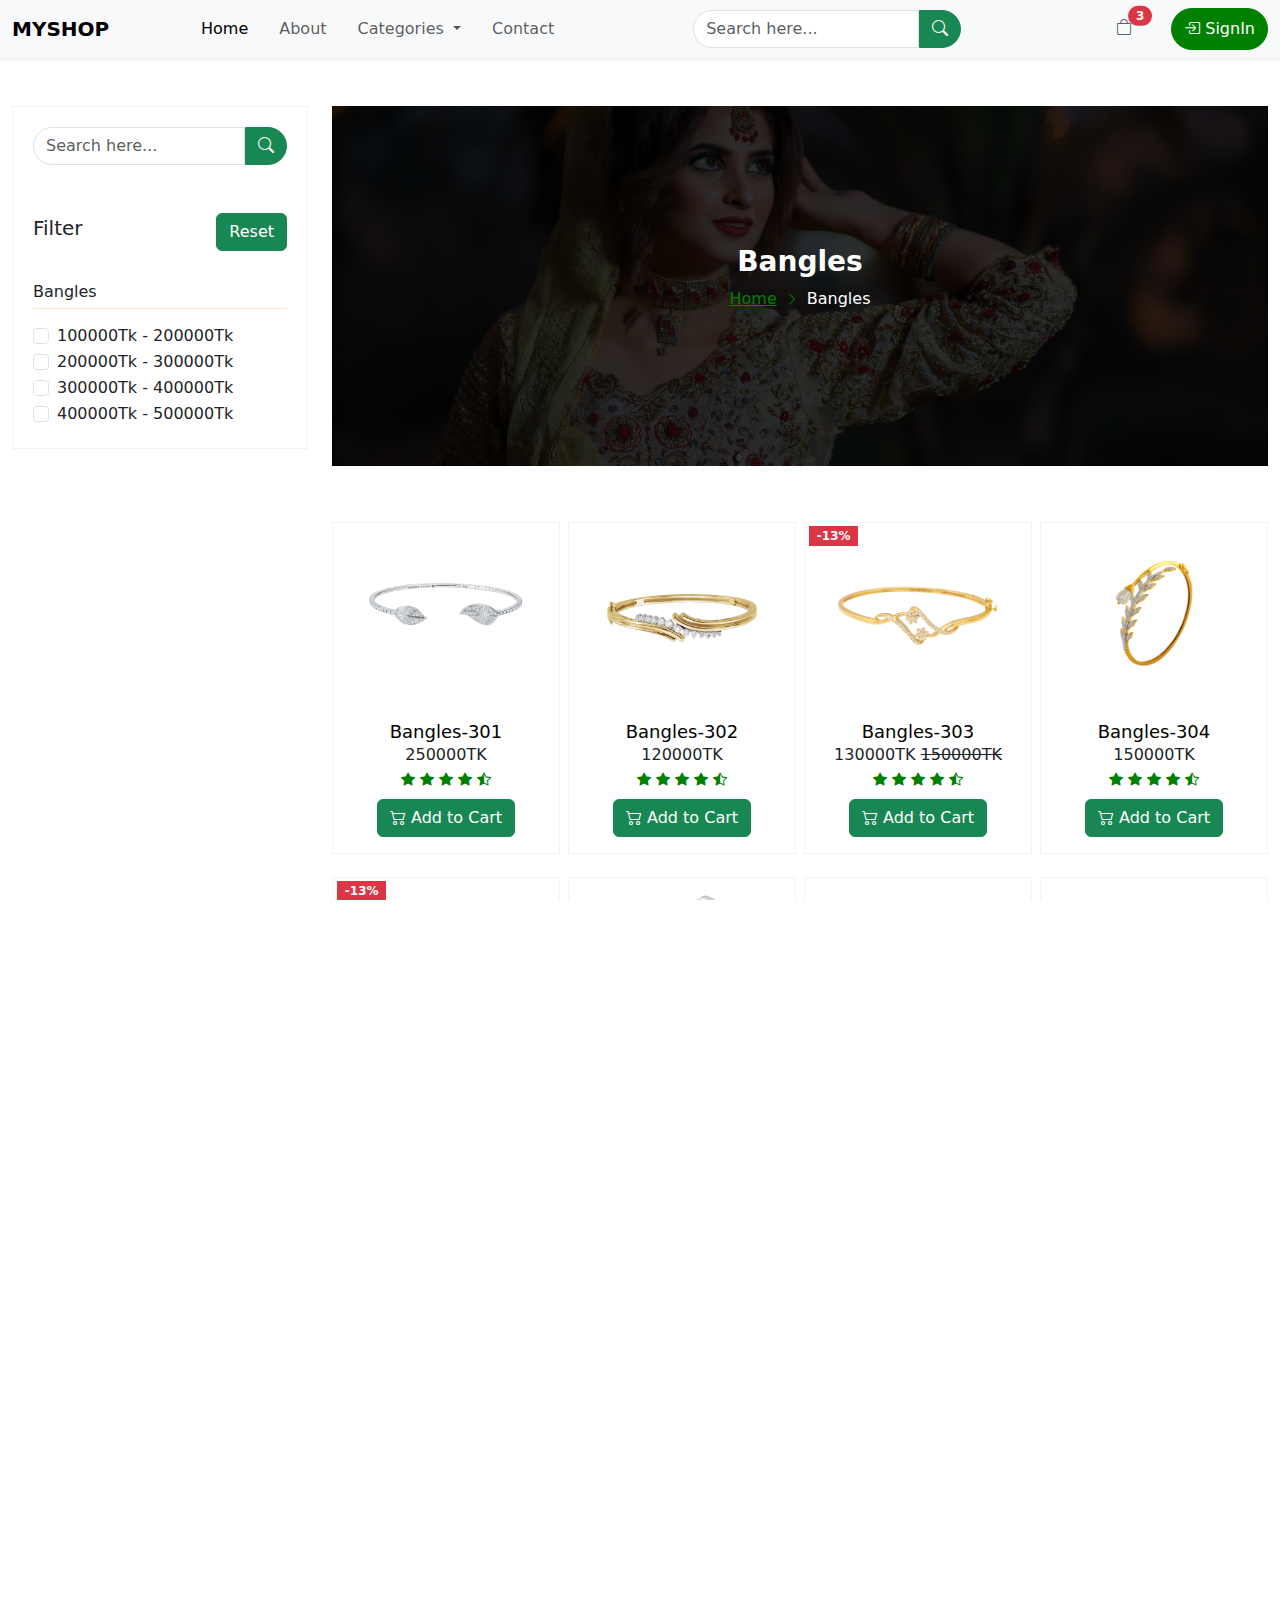
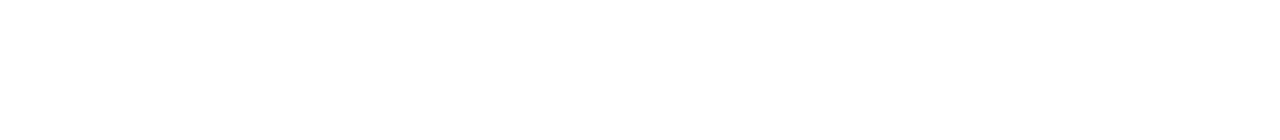
==== Bangles.html @ 76e7c213 "first commit" ====
<!DOCTYPE html>
<html lang="en">
<head>
	<meta charset="UTF-8">
	<meta name="viewport" content="width=device-width, initial-scale=1.0">
	<title>Bangles</title>
	<!-- Bootstrap CSS -->
	<link rel="stylesheet" href="assets/css/bootstrap.min.css">
	<link rel="stylesheet" href="assets/icons/font/bootstrap-icons.min.css">
	<!-- Slick CSS -->
	<link rel="stylesheet" href="assets/slick/slick.css">
	<link rel="stylesheet" href="assets/slick/slick-theme.css">
	<!-- Responsive CSS -->
	<link rel="stylesheet" href="assets/css/responsive.css">
	<!-- My Style -->
	<link rel="stylesheet" href="assets/css/style.css">
</head>
<body>

	<!-- Navbar Start -->
	<nav class="navbar navbar-expand-lg bg-body-tertiary shadow-sm">
		<div class="container-fluid">
			<a class="navbar-brand text-uppercase fw-bold" href="index.html">MyShop</a>
			<button class="navbar-toggler" type="button" data-bs-toggle="collapse" data-bs-target="#navbarSupportedContent" aria-controls="navbarSupportedContent" aria-expanded="false" aria-label="Toggle navigation">
				<span class="navbar-toggler-icon"></span>
			</button>
			<div class="collapse navbar-collapse" id="navbarSupportedContent">
				<ul class="navbar-nav me-auto mb-2 mb-lg-0">
					<li class="nav-item">
						<a class="nav-link active" aria-current="page" href="index.html">Home</a>
					</li>
					<li class="nav-item">
						<a class="nav-link" href="#">About</a>
					</li>
					<li class="nav-item dropdown">
						<a class="nav-link dropdown-toggle" href="#" role="button" data-bs-toggle="dropdown" aria-expanded="false">
							Categories
						</a>
						<ul class="dropdown-menu">
							<li><a class="dropdown-item" href="ring.html">Ring</a></li>
							<li><a class="dropdown-item" href="Crown.html">Crown</a></li>
							<li><a class="dropdown-item" href="Bangles.html">Bangles</a></li>
							<li><a class="dropdown-item" href="Nacklace.html">Nacklace</a></li>
							<li><a class="dropdown-item" href="Light Necklace.html">Light Necklace</a></li>
							<li><a class="dropdown-item" href="Wedding Ring.html">Wedding Ring</a></li>
							
							
							
							
						</ul>
					</li>
					<li class="nav-item">
						<a class="nav-link" href="contact.html">Contact</a>
					</li>
				</ul>

				<form class="d-flex" role="search">
					<input class="form-control rounded-0 rounded-start-pill" type="search" placeholder="Search here..." aria-label="Search">
					<button class="btn btn-success rounded-0 rounded-end-pill" type="submit"><i class="bi bi-search"></i></button>
				</form>

				<ul class="navbar-nav ms-auto mb-2 mb-lg-0">
					<li class="nav-item">
						<button type="button" class="nav-link position-relative mx-3" data-bs-toggle="offcanvas" data-bs-target="#offcanvasRight" aria-controls="offcanvasRight">
							<i class="bi bi-bag"></i>
							<span class="position-absolute top-10 start-100 translate-middle badge rounded-pill bg-danger">
								3
								<span class="visually-hidden">unread messages</span>
							</span>
						</button>
					</li>
					<li class="nav-item">
						<a class="nav-link rounded-pill" href="signIn.html" id="btn-signin"><i class="bi bi-box-arrow-in-right"></i> SignIn</a>
					</li>
				</ul>

			</div>
		</div>
	</nav>
	<!-- Navbar End -->



	<div class="container-fluid">
		<div class="row">
			<!-- Sidebar Start -->
			<div class="col-lg-3 col-md-4 col-sm-12">
				<div class="sidebar mt-5">
					<form class="d-flex" role="search">
						<input class="form-control rounded-0 rounded-start-pill" type="search" placeholder="Search here..." aria-label="Search">
						<button class="btn btn-success rounded-0 rounded-end-pill" type="submit"><i class="bi bi-search"></i></button>
					</form>

					<div class="mt-5 d-flex justify-content-between align-items-center">
						<h5>Filter</h5>
						<button type="reset" class="btn btn-success">Reset</button>
					</div>

					<div class="mt-4">
						<h6>Bangles</h6>
						<div class="form-check">
							<input class="form-check-input" type="checkbox" value="">
							<label class="form-check-label" >
								100000Tk - 200000Tk
							</label>
						</div>

						<div class="form-check">
							<input class="form-check-input" type="checkbox" value="" >
							<label class="form-check-label" >
							200000Tk - 300000Tk
							</label>
						</div>
						<div class="form-check">
							<input class="form-check-input" type="checkbox" value="">
							<label class="form-check-label" >
								300000Tk - 400000Tk
							</label>
						</div>
						<div class="form-check">
							<input class="form-check-input" type="checkbox" value="">
							<label class="form-check-label" >
								400000Tk - 500000Tk
							</label>
						</div>
					</div>
				</div>
			</div>
			<!-- Sidebar End -->

			
			<div class="col-lg-9 col-md-8 col-sm-12">
				<!-- Breadcrumb Start -->
				<div class="breadcrumb-area mt-5">
					<div class="overlay"></div>
					<div class="position-absolute d-flex justify-content-center align-items-center w-100 h-100">
						<div>
							<h3 class="fw-bold text-white text-center">Bangles</h3>
							<nav aria-label="breadcrumb">
								<ol class="breadcrumb">
									<li class="breadcrumb-item"><a href="index.html">Home</a></li>
									<i class="bi bi-chevron-right"></i>
									<li class="breadcrumb-item active" aria-current="page">Bangles</li>
								</ol>
							</nav>
						</div>
					</div>
				</div>
				<!-- Breadcrumb End -->



				<!-- Main Content Start -->
				<div class="main-content">
					<div class="row g-2 mt-5">
						<!-- Single -->
						<div class="col-lg-3 col-md-4 col-sm-12">
							<div class="card text-center">
								
								<img src="assets/images/bangles/b1.png" class="card-img-top" alt="...">
								<div class="card-body">
									<h5 class="card-title">
										<a href="#">Bangles-301</a>
									</h5>
									<div class="card-text">
										<p>250000TK</p>
										<div class="rating mb-2">
											<span><i class="bi bi-star-fill"></i></span>
											<span><i class="bi bi-star-fill"></i></span>
											<span><i class="bi bi-star-fill"></i></span>
											<span><i class="bi bi-star-fill"></i></span>
											<span><i class="bi bi-star-half"></i></span>
										</div>
									</div>
									<a href="#" class="btn btn-success"><i class="bi bi-cart2"></i> Add to Cart</a>
								</div>
							</div>
						</div>
						<!-- Single -->
						<div class="col-lg-3 col-md-4 col-sm-12">
							<div class="card text-center">
								<img src="assets/images/bangles/b2.png" class="card-img-top" alt="...">
								<div class="card-body">
									<h5 class="card-title">
										<a href="#">Bangles-302</a>
									</h5>
									<div class="card-text">
										<p>120000TK</p>
										<div class="rating mb-2">
											<span><i class="bi bi-star-fill"></i></span>
											<span><i class="bi bi-star-fill"></i></span>
											<span><i class="bi bi-star-fill"></i></span>
											<span><i class="bi bi-star-fill"></i></span>
											<span><i class="bi bi-star-half"></i></span>
										</div>
									</div>
									<a href="#" class="btn btn-success"><i class="bi bi-cart2"></i> Add to Cart</a>
								</div>
							</div>
						</div>
						<!-- Single -->
						<div class="col-lg-3 col-md-4 col-sm-12">
							<div class="card text-center">
								<div class="text-start position-absolute mx-1">
									<span class="badge text-bg-danger rounded-0">-13%</span>
								</div>
								<img src="assets/images/bangles/b3.png" class="card-img-top" alt="...">
								<div class="card-body">
									<h5 class="card-title">
										<a href="#">Bangles-303</a>
									</h5>
									<div class="card-text">
										<p>130000TK <del>150000TK</del></p>
										<div class="rating mb-2">
											<span><i class="bi bi-star-fill"></i></span>
											<span><i class="bi bi-star-fill"></i></span>
											<span><i class="bi bi-star-fill"></i></span>
											<span><i class="bi bi-star-fill"></i></span>
											<span><i class="bi bi-star-half"></i></span>
										</div>
									</div>
									<a href="#" class="btn btn-success"><i class="bi bi-cart2"></i> Add to Cart</a>
								</div>
							</div>
						</div>
						<!-- Single -->
						<div class="col-lg-3 col-md-4 col-sm-12">
							<div class="card text-center">
								<img src="assets/images/bangles/b4.png" class="card-img-top" alt="...">
								<div class="card-body">
									<h5 class="card-title">
										<a href="#">Bangles-304</a>
									</h5>
									<div class="card-text">
										<p>150000TK</p>
										<div class="rating mb-2">
											<span><i class="bi bi-star-fill"></i></span>
											<span><i class="bi bi-star-fill"></i></span>
											<span><i class="bi bi-star-fill"></i></span>
											<span><i class="bi bi-star-fill"></i></span>
											<span><i class="bi bi-star-half"></i></span>
										</div>
									</div>
									<a href="#" class="btn btn-success"><i class="bi bi-cart2"></i> Add to Cart</a>
								</div>
							</div>
						</div>
						<!-- Single -->
						<div class="col-lg-3 col-md-4 col-sm-12">
							<div class="card text-center">
								<div class="text-start position-absolute mx-1">
									<span class="badge text-bg-danger rounded-0">-13%</span>
								</div>
								<img src="assets/images/bangles/b5.png" class="card-img-top" alt="...">
								<div class="card-body">
									<h5 class="card-title">
										<a href="#">Bangles-305</a>
									</h5>
									<div class="card-text">
										<p>150000TK <del>170000TK</del></p>
										<div class="rating mb-2">
											<span><i class="bi bi-star-fill"></i></span>
											<span><i class="bi bi-star-fill"></i></span>
											<span><i class="bi bi-star-fill"></i></span>
											<span><i class="bi bi-star-fill"></i></span>
											<span><i class="bi bi-star-half"></i></span>
										</div>
									</div>
									<a href="#" class="btn btn-success"><i class="bi bi-cart2"></i> Add to Cart</a>
								</div>
							</div>
						</div>
						<!-- Single -->
						<div class="col-lg-3 col-md-4 col-sm-12">
							<div class="card text-center">
								<img src="assets/images/bangles/b6.png" class="card-img-top" alt="...">
								<div class="card-body">
									<h5 class="card-title">
										<a href="#">Bangles-306</a>
									</h5>
									<div class="card-text">
										<p>200000TK</p>
										<div class="rating mb-2">
											<span><i class="bi bi-star-fill"></i></span>
											<span><i class="bi bi-star-fill"></i></span>
											<span><i class="bi bi-star-fill"></i></span>
											<span><i class="bi bi-star-fill"></i></span>
											<span><i class="bi bi-star-half"></i></span>
										</div>
									</div>
									<a href="#" class="btn btn-success"><i class="bi bi-cart2"></i> Add to Cart</a>
								</div>
							</div>
						</div>
						<!-- Single -->
						<div class="col-lg-3 col-md-4 col-sm-12">
							<div class="card text-center">
								
								<img src="assets/images/bangles/b7.png" class="card-img-top" alt="...">
								<div class="card-body">
									<h5 class="card-title">
										<a href="#">Bangles-307</a>
									</h5>
									<div class="card-text">
										<p>180000TK</p>
										<div class="rating mb-2">
											<span><i class="bi bi-star-fill"></i></span>
											<span><i class="bi bi-star-fill"></i></span>
											<span><i class="bi bi-star-fill"></i></span>
											<span><i class="bi bi-star-fill"></i></span>
											<span><i class="bi bi-star-half"></i></span>
										</div>
									</div>
									<a href="#" class="btn btn-success"><i class="bi bi-cart2"></i> Add to Cart</a>
								</div>
							</div>
						</div>
						<!-- Single -->
						<div class="col-lg-3 col-md-4 col-sm-12">
							<div class="card text-center">
								<img src="assets/images/bangles/b8.png" class="card-img-top" alt="...">
								<div class="card-body">
									<h5 class="card-title">
										<a href="#">Bangles-308</a>
									</h5>
									<div class="card-text">
										<p>200000TK</p>
										<div class="rating mb-2">
											<span><i class="bi bi-star-fill"></i></span>
											<span><i class="bi bi-star-fill"></i></span>
											<span><i class="bi bi-star-fill"></i></span>
											<span><i class="bi bi-star-fill"></i></span>
											<span><i class="bi bi-star-half"></i></span>
										</div>
									</div>
									<a href="#" class="btn btn-success"><i class="bi bi-cart2"></i> Add to Cart</a>
								</div>
							</div>
						</div>
						<!-- Product End -->



						<!-- Pagination Start -->
						<div class="col-lg-12 col-md-12 col-sm-12">
							<div class="pagination-area d-flex justify-content-center mt-4 mb-4">
								<nav aria-label="Page navigation example">
									<ul class="pagination">
										<li class="page-item">
											<a class="page-link" href="#">Previous</a>
										</li>
										<li class="page-item">
											<a class="page-link active" href="#">1</a>
										</li>
										<li class="page-item">
											<a class="page-link" href="#">2</a>
										</li>
										<li class="page-item">
											<a class="page-link" href="#">3</a>
										</li>
										<li class="page-item">
											<a class="page-link" href="#">Next</a>
										</li>
									</ul>
								</nav>
							</div>
						</div>
						<!-- Pagination End -->
					</div>
				</div>
			</div>
			<!-- Main Content End -->
		</div>
	</div>


	<!-- Shopping Cart Offcanvas Start -->

	<div class="offcanvas offcanvas-end" tabindex="-1" id="offcanvasRight" aria-labelledby="offcanvasRightLabel">
  <div class="offcanvas-header">
    <h5 class="offcanvas-title" id="offcanvasRightLabel">Shopping cart</h5>
    <button type="button" class="btn-close" data-bs-dismiss="offcanvas" aria-label="Close"></button>
  </div>
  <hr>
  <div class="offcanvas-body">
   <div class="d-flex gap-3 mb-3">
   	<div class="product-photo">
   		<img src="assets/images/jewallary/dm-2.png" alt="">
   	</div>
   	<div class="d-flex justify-content-between flex-fill">
   		<div>
   			<a href="#" class="d-block">Light Necklace</a>
   			<span class="d-block">200000 Tk</span>
   		</div>
   		<div>
   			<button type="button"><i class="bi bi-x-circle-fill"></i></button>
   		</div>
   	</div>
   </div>

 <div class="d-flex gap-3 mb-3">
   	<div class="product-photo">
   		<img src="assets/images/jewallary/dm-10.png" alt="">
   	</div>
   	<div class="d-flex justify-content-between flex-fill">
   		<div>
   			<a href="#" class="d-block">Earring</a>
   			<span class="d-block">150000 Tk</span>
   		</div>
   		<div>
   			<button type="button"><i class="bi bi-x-circle-fill"></i></button>
   		</div>
   	</div>
   </div>

    <div class="d-flex gap-3 mb-3">
   	<div class="product-photo">
   		<img src="assets/images/jewallary/dm-9.png" alt="">
   	</div>
   	<div class="d-flex justify-content-between flex-fill">
   		<div>
   			<a href="#" class="d-block">Wedding Ring</a>
   			<span class="d-block">120000 Tk</span>
   		</div>
   		<div>
   			<button type="button"><i class="bi bi-x-circle-fill"></i></button>
   		</div>
   	</div>
   </div>
<div class="subTotal d-flex justify-content-between">
	<h5>Subtotal:</h5>
	<h5>470000 Tk</h5>
</div>

   <div class="btn-area w-100 text-end mt-4">
   	<a href="cart.html" class="btn btn-primary rounded-0 mx-2">View cart</a>
   	<a href="checkout.html" class="btn btn-success rounded-0">Checkout</a>
   </div>

  </div>
</div>
	<!-- Shopping Cart Offcanvas End -->



	<!-- Footer Start -->
	<footer>
		<div class="row g-4">
			<div class="col-lg-3 col-md-4 col-sm-12">
				<div class="f-title">
					<h5>Address</h5>
				</div>
				<ul type="none">
					<li>
						<span><i class="bi bi-geo-alt"></i></span>
						<span>Chuadanga Sadar, Chuadanga, Bangladesh.</span>
					</li>
					<li>
						<span><i class="bi bi-envelope"></i></span>
						<span>example123@gmail.com</span>
					</li>
					
				</ul>
				<div class="social-link d-flex gap-2 mt-4">
					<div class="icon" id="facebook">
						<a href="#"><i class="bi bi-facebook"></i></a>
					</div>
					<div class="icon" id="youtube">
						<a href="#"><i class="bi bi-youtube"></i></a>
					</div>
					<div class="icon" id="instagram">
						<a href="#"><i class="bi bi-instagram"></i></a>
					</div>
					<div class="icon" id="pinterest">
						<a href="#"><i class="bi bi-pinterest"></i></a>
					</div>
				</div>
			</div>

			<div class="col-lg-3 col-md-4 col-sm-12">
				<div class="f-title">
					<h5>Categories</h5>
				</div>
				<ul type="none">
				<li>
					<a href="#">Ring</a>
				</li>
				<li>
					<a href="#">Crown</a>
				</li>
				<li>
					<a href="#">Bangles</a>
				</li>
				<li>
					<a href="#">Necklace</a>
				</li>
				<li>
					<a href="#">Light Necklace</a>
				</li>
				<li>
					<a href="#">Wedding Ring</a>
				</li>
			</ul>
			</div>

			<div class="col-lg-3 col-md-4 col-sm-12">
				<div class="f-title">
					<h5>Information</h5>
				</div>
				<ul type="none">
					<li>
						<a href="#">About us</a>
					</li>
					<li>
						<a href="#">Contact us</a>
					</li>
					<li>
						<a href="#">Terms & Conditions</a>
					</li>
					<li>
						<a href="#">Privacy Policy</a>
					</li>
					<li>
						<a href="#">SignIn</a>
					</li>
				</ul>
			</div>

			<div class="col-lg-3 col-md-4 col-sm-12">
				<div class="f-title">
					<h5>Payment Way</h5>
				</div>
				<span>Lorem ipsum dolor sit amet consectetur adipisicing elit. Recusandae veniam eligendi corporis similique nulla excepturi cum libero facilis officiis, facere!</span>
				<div class="row g-4 mt-4">
					<div class="col-lg-3 col-md-3 col-sm-3">
						<div class="logo">
							<img src="assets/images/payment-way/visa.png" alt="">
						</div>
					</div>
					<div class="col-lg-3 col-md-3 col-sm-3">
						<div class="logo">
							<img src="assets/images/payment-way/mastercard.png" alt="">
						</div>
					</div>
					<div class="col-lg-3 col-md-3 col-sm-3">
						<div class="logo">
							<img src="assets/images/payment-way/bKash.png" alt="">
						</div>
					</div>
					<div class="col-lg-3 col-md-3 col-sm-3">
						<div class="logo">
							<img src="assets/images/payment-way/nagad.png" alt="">
						</div>
					</div>
				</div>
			</div>


			<div class="copyright text-center mt-4">
				<span>Developed by Nahina &copy; 2024 MyEcommerce | All rights reserved.</span>
			</div>


		</div>
	</footer>
	<!-- Footer End -->
	




	<!-- Bootstrap JS -->
	<script src="assets/js/bootstrap.bundle.js"></script>
	<!-- jQuery -->
	<script src="https://cdnjs.cloudflare.com/ajax/libs/jquery/3.7.1/jquery.min.js" integrity="sha512-v2CJ7UaYy4JwqLDIrZUI/4hqeoQieOmAZNXBeQyjo21dadnwR+8ZaIJVT8EE2iyI61OV8e6M8PP2/4hpQINQ/g==" crossorigin="anonymous" referrerpolicy="no-referrer"></script>
	<!-- Slick JS -->
	<script src="assets/slick/slick.min.js"></script>
	<!-- Custom JS -->
	<script src="assets/js/main.js"></script>
</body>
</html>
---- assets/css/responsive.css ----
@media only screen and (max-width: 768px) {
	.navbar .navbar-nav{
		text-align: center;
		margin-top: 20px;
	}
	.navbar .navbar-nav .nav-item{
		text-align: center;
		margin: auto;
	}
	.navbar .dropdown .dropdown-menu{
		width: 100%!important;
	}
	.slider-area .carousel-inner{
		height: 50vh!important;
	}
	.carousel-indicators button{
		width: 13px!important;
		height: 13px!important;
	}
	.testimonial-area .t-box{
		margin: 5px!important;
	}
	footer .logo{
	width: 100%;
	height: 60px!important;
	}
}
---- assets/css/style.css ----
html,body{
	margin: 0;
	padding: 0;
	width: 100%;
	height: 100%;
	overflow-x: hidden;
}
*{
	margin: 0;
	padding: 0;
	box-sizing: border-box;
}

/*--- Navbar Start ---*/
.navbar{

}
.navbar .navbar-brand{
	width: 150px;
}
.navbar .nav-item .nav-link{
	margin-left: 15px;
}

.navbar .nav-item .nav-link:hover{
	color: green;
	transition: .6s;
}

#btn-signin{
	border: 1px solid green;
	background-color: green;
	color: white;
	padding-left: 12px;
	padding-right: 12px;
	border-radius: 5px;
}

#btn-signin:hover{
	background-color: transparent;
	color: green;
	transition: .6s;
}
.navbar .dropdown .dropdown-menu{
	padding-top: 0;
	padding-bottom: 0;
	border-radius: 0;
}
.navbar .dropdown:hover .dropdown-menu{
	display: block!important;
}
.navbar .dropdown .dropdown-menu .dropdown-item{
	padding-top: 6px;
	padding-bottom: 6px;
}
.navbar .dropdown .dropdown-menu .dropdown-item:hover{
	background-color: green;
	color: white;
	transition: .6s;
}

.navbar form input:focus{
	border: none!important;
	outline: none!important;
}
/*--- Navbar End ---*/


/*--- Sidebar Start ---*/
.sidebar{
	border: 1px solid #F5F3F2;
	padding: 20px 20px;
}

.sidebar h6{
	border-bottom: 1px solid #FFE0CD;
	padding-top: 7px;
	padding-bottom: 7px;
	margin-bottom: 15px;
}
.sidebar .form-check label{
	font-size: 16px;
}

/*--- Sidebar End ---*/


/* Slider Start --*/
.slider-area .carousel-inner{
	width: 100%;
	height: 60vh;
}
.slider-area .carousel-inner .carousel-item{
	width: 100%;
	height: 100%;
}
.slider-area .carousel-inner .carousel-item img{
	width: 100%;
	height: 100%;
	object-fit: cover;
}
.carousel-indicators button{
	width: 17px!important;
	height: 17px!important;
	border-radius: 50%;
}
.carousel-indicators button.active{
	background-color: green;
}
/* Slider End --*/



/*--- Main Content Start ---*/
.main-content {
	/*overflow-x: hidden;*/
}
.main-content .card{
	padding: 0px!important;
	overflow: hidden;
	margin-bottom: 15px;
	border-color: #F5F3F2;
	border-radius: 0;
}
.main-content .card:hover{
	box-shadow: rgba(0, 0, 0, 0.24) 0px 3px 8px;
	transition: .6s;
}
.main-content .card:hover img{
	transform: scale(1.1);
	transition: .6s;
}
.main-content .card img{
	width: 180px;
	height: 180px;
	margin: auto;
}
.main-content .card .card-body .card-title{
	margin: 0;
}
.main-content .card .card-body .card-title a{
	text-decoration: none;
	color: black;
	font-size: 18px;
}
.main-content .card .card-body .rating span i{
	color: green;
	font-size: 14px;
}
.main-content .card .card-body p{
	margin: 0;
}
.main-content .card .card-body a{
	font-size: 16px;
}
.main-content .card .card-body a:hover{
	background-color: transparent;
	border-color: green;
	color: green;
	transition: .6s;
}


/* Pagination Start */
.pagination .page-item .page-link{
	font-size: 16px;
	color: black;
}
.pagination .page-item .page-link:hover{
	background-color: green;
	border-color: green;
	color: white;
	transition: .6s;
}
.pagination .page-item .page-link.active{
	background-color: green;
	color: white;
	border-color: green;
}
/* Pagination End */

/* Testimonial Start */
.testimonial-area{

}
.testimonial-area .t-box{
	border: 1px solid #FEDCA7;
	padding: 20px 15px;
	border-radius: 4px;
	margin-right: 10px;
}
.testimonial-area .t-box .photo{
	width: 110px;
	height: 110px;
	border: 2px solid green;
	border-radius: 50%;
	position: relative;
}
.testimonial-area .t-box .photo img{
	position: absolute;
	width: 100%;
	height: 100%;
	border-radius: 50%;
	object-fit: cover;
}
.testimonial-area .t-box h4{
	margin: 0;
	padding: 0;
}
.testimonial-area .t-box i{
	font-size: 40px;
	color: #FEDCA7;
}
.testimonial-area .t-box .rating i{
	font-size: 14px;
	color: green;
}
.testimonial-area .t-box hr{
	border-color: #FEDCA7;
}
.testimonial-area .t-box p{
	text-align: justify;
}
/* Testimonial End */

.slick-prev::before{
	color: green!important;
}

.slick-next::before{
	color: green!important;
	margin-left: -35px!important;
}
.slick-slider {
    margin: 0 -15px;
}
.slick-slide {
    margin-right: 5px;
    margin-left: 5px;
    z-index: 99;
}
.slick-dots li button:before {
    font-size: 10px;
    margin-top: 10px;
}

.slick-dots li.slick-active button:before {
    color: green;
    outline: 1px solid green;
    outline: 10px 0px 0px 0px !important;
    border-radius: 50%;
}

.slick-dots li button:hover:before {
    color: green;
}


/* Product Cart Offcanvas Start */
.offcanvas .offcanvas-body .product-photo{
	width: 80px;
	height: 80px;
	border: 1px solid green;
	position: relative;
}
.offcanvas .offcanvas-body .product-photo img{
	width: 90%;
	height: 90%;
	position: absolute;
	top: 50%;
	left: 50%;
	transform: translate(-50%, -50%);
	object-fit: cover;
}
.offcanvas .offcanvas-body a{
	text-decoration: none;
	color: black;
	font-size: 18px;
}
.offcanvas .offcanvas-body a:hover{
	color: green;
	text-decoration: underline;
	transition: .6s;
}
.offcanvas .offcanvas-body button{
	background-color: transparent;
	border: none;
}
.offcanvas .offcanvas-body button:hover{
	color: green;
	transition: .6s;
}

.offcanvas .offcanvas-body .btn-area a:hover{
	text-decoration: none;
	color: white; 
	transition: .6s;
}

/* Product Cart Offcanvas End */



/*--- Main Content End ---*/


/*--- Breadcrumb Start ---*/
.breadcrumb-area{
	width: 100%;
	height: 40vh;
	background-image: url('../../assets/images/slider/slider-3.jpg');
	background-position: center;
	background-repeat: no-repeat;
	background-size: cover;
	position: relative;
}
.overlay{
	position: absolute;
	width: 100%;
	height: 100%;
	background-color: black;
	opacity: .8;
}
.breadcrumb .breadcrumb-item a{
	color: green;
}
.breadcrumb i{
	color: green;
	font-size: 14px;
	margin-top: 2px;
	padding: 0px 8px;
}
.breadcrumb .breadcrumb-item.active{
	color: white;
}
/*--- Breadcrumb End ---*/


/*--- Contact form Start ---*/
.contact-form form input{
	padding: 12px 12px 12px 12px;
	border-radius: 0px;
}
.contact-form form textarea{
	border-radius: 0px;
}
.g-map{
	width: 100%;
	height: 300px;
	position: relative;
}
.g-map iframe{
	position: absolute;
	width: 100%;
	height: 100%;
}
/*--- Contact form End ---*/


/*--- Cart Start ---*/
.cart-table table thead th{
	background-color: green;
}
.cart-table table tr td{
	font-size: 16px;
}
.cart-table table tr td button{
	border: none;
	background-color: transparent;
}
.cart-table table tr td button:hover{
	color: green;
}
/*--- Cart End ---*/



/*--- SignIn Start ---*/
.siginIn-form h4{
	background-color: green;
	color: white;
}
.siginIn-form .card .card-body{
	padding: 40px 20px;
}
.siginIn-form .card .card-body .input-group-text{
	background-color: green;
	color: white;
}
.siginIn-form .card .card-body form input{
	padding-top: 10px;
	padding-bottom: 10px;
}
#signIn-btn{
	background-color: green;
	color: white;
}
.siginIn-form .card .card-body form a{
	font-size: 14px;
}
.siginIn-form .card .card-body .signUp span{
	text-decoration: none;
	font-size: 16px!important;
	font-weight: bold;
	display: block;
	text-align: center;
	color: #7B7C7C;
}
.siginIn-form .card .card-body .signUp a{
	text-decoration: none;
	font-size: 16px!important;
	font-weight: bold;
	display: block;
	text-align: center;
}
.siginIn-form .card .card-body .signUp a:hover{
	text-decoration: underline;
}


/*--- SignIn End ---*/



/*--- Footer Start ---*/
footer{
	background-color: #272625;
	padding: 50px 25px;
}
footer .f-title{
	margin-bottom: 20px;
}
footer .f-title h5{
	color: white;
}
footer ul{
	margin: 0;
	padding: 0;
}
footer ul li{
	color: white;
	line-height: 32px;
	color: #AEAEAE;
}
footer ul li span i{
	color: green;
}
footer ul li a{
	text-decoration: none;
	color: #AEAEAE;
}
footer ul li a:hover{
	color: white;
	transition: .6s;
}
footer span{
	color: #AEAEAE;
}


footer .social-link .icon{
	width: 25px; 
	height: 25px;
	position: relative;
}
footer .social-link .icon i{
	color: white;
	position: absolute;
	top: 50%;
	left: 50%;
	transform: translate(-50%, -50%);
	font-size: 15px;
}

#facebook{
	background-color: #316FF6; 
}
#youtube{
	background-color: #CD201F; 
}
#pinterest{
	background-color: #E60023;
}
#instagram{
	background: #f09433; 
	background: -moz-linear-gradient(45deg, #f09433 0%, #e6683c 25%, #dc2743 50%, #cc2366 75%, #bc1888 100%); 
	background: -webkit-linear-gradient(45deg, #f09433 0%,#e6683c 25%,#dc2743 50%,#cc2366 75%,#bc1888 100%); 
	background: linear-gradient(45deg, #f09433 0%,#e6683c 25%,#dc2743 50%,#cc2366 75%,#bc1888 100%); 
	filter: progid:DXImageTransform.Microsoft.gradient( startColorstr='#f09433', endColorstr='#bc1888',GradientType=1 );
}

footer .logo{
	width: 100%;
	height: 30px;
	background-color: white;
	position: relative;
}
footer .logo img{
	position: absolute;
	width: 80%;
	height: 60%;
	top: 50%;
	left: 50%;
	transform: translate(-50%, -50%);
}

footer .copyright{
	border-top: 1px solid #5D5D5D;
	padding-top: 15px;
}
/*--- Footer End ---*/
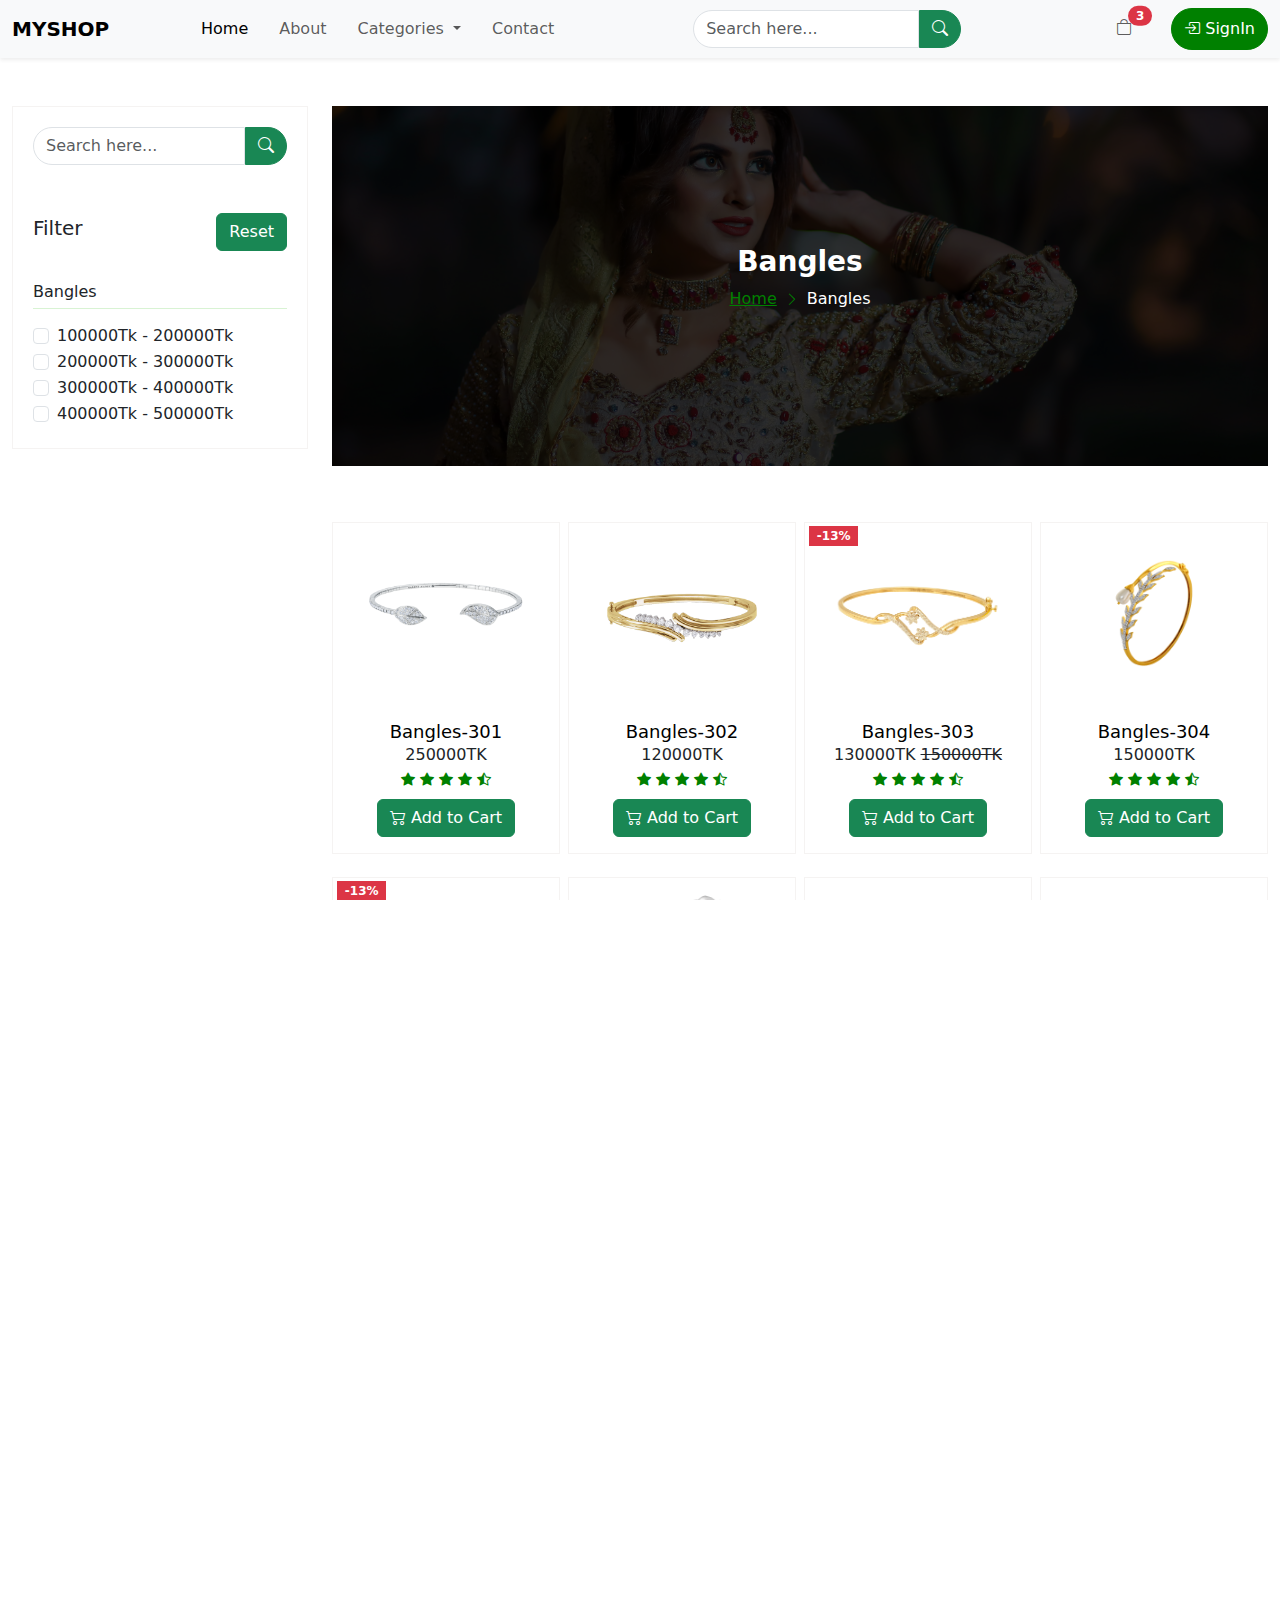
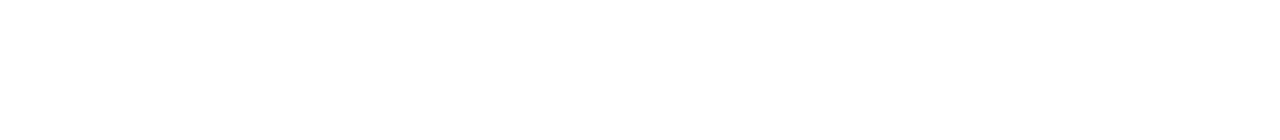
==== commit 430aa84f: "modified" ====
--- a/Bangles.html
+++ b/Bangles.html
@@ -42,7 +42,7 @@
 							<li><a class="dropdown-item" href="Bangles.html">Bangles</a></li>
 							<li><a class="dropdown-item" href="Nacklace.html">Nacklace</a></li>
 							<li><a class="dropdown-item" href="Light Necklace.html">Light Necklace</a></li>
-							<li><a class="dropdown-item" href="Wedding Ring.html">Wedding Ring</a></li>
+							
 							
 							
 							
@@ -497,9 +497,7 @@
 				<li>
 					<a href="#">Light Necklace</a>
 				</li>
-				<li>
-					<a href="#">Wedding Ring</a>
-				</li>
+				
 			</ul>
 			</div>
 
@@ -544,12 +542,12 @@
 					</div>
 					<div class="col-lg-3 col-md-3 col-sm-3">
 						<div class="logo">
-							<img src="assets/images/payment-way/bKash.png" alt="">
+							<img src="assets/images/payment-way/bkash.png" alt="">
 						</div>
 					</div>
 					<div class="col-lg-3 col-md-3 col-sm-3">
 						<div class="logo">
-							<img src="assets/images/payment-way/nagad.png" alt="">
+							<img src="assets/images/payment-way/nogod.png" alt="">
 						</div>
 					</div>
 				</div>
--- a/assets/css/style.css
+++ b/assets/css/style.css
@@ -75,7 +75,7 @@
 }
 
 .sidebar h6{
-	border-bottom: 1px solid #FFE0CD;
+	border-bottom: 1px solid #D8F3D3;
 	padding-top: 7px;
 	padding-bottom: 7px;
 	margin-bottom: 15px;
@@ -186,7 +186,7 @@
 
 }
 .testimonial-area .t-box{
-	border: 1px solid #FEDCA7;
+	border: 1px solid #D8F3D3;
 	padding: 20px 15px;
 	border-radius: 4px;
 	margin-right: 10px;
@@ -211,14 +211,14 @@
 }
 .testimonial-area .t-box i{
 	font-size: 40px;
-	color: #FEDCA7;
+	color: #D8F3D3;
 }
 .testimonial-area .t-box .rating i{
 	font-size: 14px;
 	color: green;
 }
 .testimonial-area .t-box hr{
-	border-color: #FEDCA7;
+	border-color: #D8F3D3;
 }
 .testimonial-area .t-box p{
 	text-align: justify;
